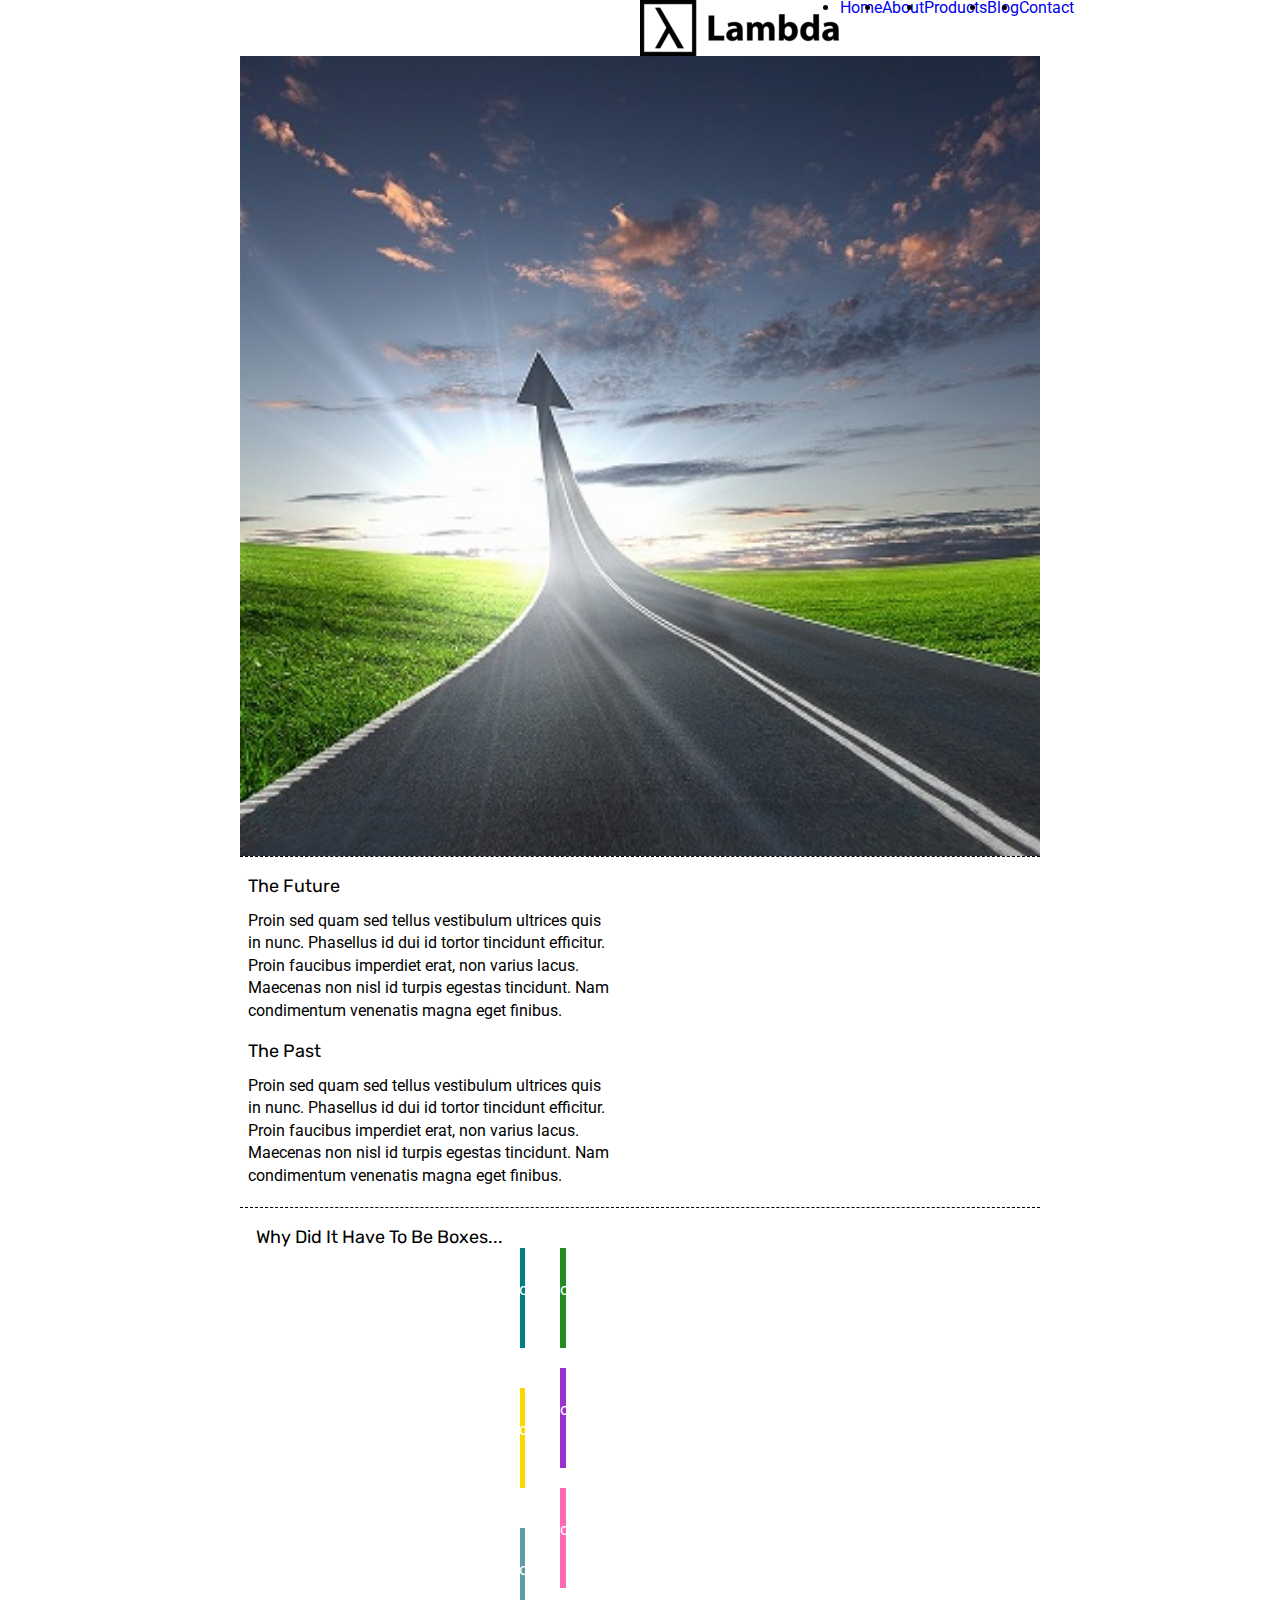
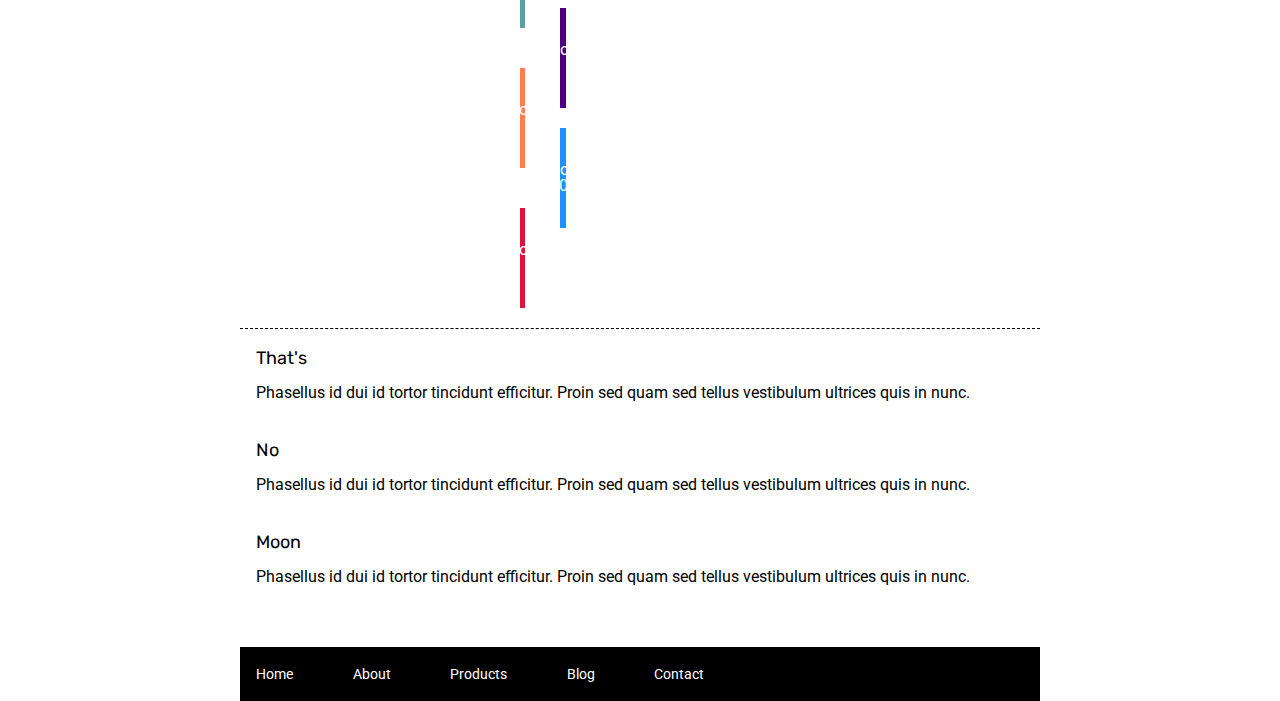
==== index.html @ 9f0ff633 "adding" ====
<!doctype html>

<html lang="en">
<head>
  <meta charset="utf-8">
  <meta name="viewport" content="width=device-width, initial-scale=1.0">
  <title>Sprint Challenge - Home</title>
  <link rel="stylesheet" media="screen and (max-width: 500px)" href="smallscreen.css">
  <link rel="stylesheet" media="screen and (max-width: 800px)" href="widescreen.css">

  <link href="https://fonts.googleapis.com/css?family=Roboto|Rubik" rel="stylesheet">
  <link rel="stylesheet" href="style/index.css">

</head>

<body>

    <nav>
        <div class="top-nav">
          
        <img src="pics/lambda-logo.jpg"> 
           
          <li> <a href="index.html">Home</a> </li>
          <li> <a href="About.html">About</a> </li>
          <li> <a href="Products.html">Products</a> </li>
          <li> <a href="Blog.html">Blog</a> </li>
          <li> <a href="Contact.html">Contact</a> </li> 
        </div>
       </nav>
       
        </header>
       
           <div class="container">
          
               <div class="top-content">
                   <img src= "./pics/Future.jpg" alt="future" width= 100% >
               </div>
       

    <div class="container">
   
        <section class="top-content">
            <div class="text-container">
                <h2>The Future</h2>
                <p>Proin sed quam sed tellus vestibulum ultrices quis in nunc. Phasellus id dui id tortor tincidunt efficitur. Proin faucibus imperdiet erat, non varius lacus. Maecenas non nisl id turpis egestas tincidunt. Nam condimentum venenatis magna eget finibus.</p>
            </div>
            <div class="text-container">
                <h2>The Past</h2>
                <p>Proin sed quam sed tellus vestibulum ultrices quis in nunc. Phasellus id dui id tortor tincidunt efficitur. Proin faucibus imperdiet erat, non varius lacus. Maecenas non nisl id turpis egestas tincidunt. Nam condimentum venenatis magna eget finibus.</p>
            </div>
        </section>
        
        <section class="middle-content">
        
            <h2>Why Did It Have To Be Boxes...</h2>
            
            <div class="boxes">
                <div class="box1">Box 1</div>
                <div class="box2">Box 2</div>
                <div class="box3">Box 3</div>
                <div class="box4">Box 4</div>
                <div class="box5">Box 5</div>
            </div>
            <div class ="boxes2">
                <div class="box6">Box 6</div>
                <div class="box7">Box 7</div>
                <div class="box8">Box 8</div>
                <div class="box9">Box 9</div>
                <div class="box10">Box 10</div>
            </div>
            
        
        </section>

        <section class="bottom-content">

            <div class="text-container">
                <h2>That's</h2>
                <p>Phasellus id dui id tortor tincidunt efficitur. Proin sed quam sed tellus vestibulum ultrices quis in nunc.</p>
            </div>
            <div class="text-container">
                <h2>No</h2>
                <p>Phasellus id dui id tortor tincidunt efficitur. Proin sed quam sed tellus vestibulum ultrices quis in nunc.</p>
            </div>
            <div class="text-container">
                <h2>Moon</h2>
                <p>Phasellus id dui id tortor tincidunt efficitur. Proin sed quam sed tellus vestibulum ultrices quis in nunc.</p>
            </div>

        </section>
        
        <footer>
            <nav>
                <a href="#">Home</a>
                <a href="#">About</a>
                <a href="#">Products</a>
                <a href="#">Blog</a>
                <a href="#">Contact</a>
            </nav>
        </footer>
    </div><!-- container -->        
</body>
</html>
---- style/index.css ----
/* http://meyerweb.com/eric/tools/css/reset/ 
   v2.0 | 20110126
   License: none (public domain)
*/

html, body, div, span, applet, object, iframe,
h1, h2, h3, h4, h5, h6, p, blockquote, pre,
a, abbr, acronym, address, big, cite, code,
del, dfn, em, img, ins, kbd, q, s, samp,
small, strike, strong, sub, sup, tt, var,
b, u, i, center,
dl, dt, dd, ol, ul, li,
fieldset, form, label, legend,
table, caption, tbody, tfoot, thead, tr, th, td,
article, aside, canvas, details, embed, 
figure, figcaption, footer, header, hgroup, 
menu, nav, output, ruby, section, summary,
time, mark, audio, video {
	margin: 0;
	padding: 0;
	border: 0;
	font-size: 100%;
	font: inherit;
	vertical-align: baseline;
}
/* HTML5 display-role reset for older browsers */
article, aside, details, figcaption, figure, 
footer, header, hgroup, menu, nav, section {
	display: block;
}
.top-nav{
    display: flex;
    flex-direction: row;
}
li a{
    text-decoration: none;
    align-content: center;
    width: 70%;

}
body {
	line-height: 1;
}
ol, ul {
	list-style: none;
}
blockquote, q {
	quotes: none;
}
blockquote:before, blockquote:after,
q:before, q:after {
	content: '';
	content: none;
}
table {
	border-collapse: collapse;
	border-spacing: 0;
}

* {
    box-sizing: border-box;
}

html, body {
    height: 100%;
    font-family: 'Roboto', sans-serif;
}

h1, h2, h3, h4, h5 {
    font-size: 18px;
    margin-bottom: 15px;
    font-family: 'Rubik', sans-serif;
}

p {
    line-height: 1.4;
}

.container {
    width: 800px;
    margin: 0 auto;
}

.top-content {
    display: flex;
    flex-wrap: wrap;
    justify-content: space-evenly;
    margin-bottom: 20px;
    border-bottom: 1px dashed black;
}

.top-content .text-container {
    width: 48%;
    padding: 0 1%;
    padding-bottom: 20px;  
}

.middle-content {
    margin-bottom: 20px;
    border-bottom: 1px dashed black;
}

.middle-content h2 {
    padding: 0 2%;
    margin-bottom: 0;
}

.middle-content .boxes {
    display: flex;
    flex-wrap: wrap;
    justify-content: space-evenly;
}

.middle-content .boxes  .box {
    width: 12.5%;
    height: 100px;
    background: black;
    margin: 20px 2.5%;
    color: white;
    display: flex;
    align-items: center;
    justify-content: center;
}
.box1{
    background-color: teal;
    width: 12.5%;
    height: 100px;
    color: white;
    display: flex;
    align-items: center;
    justify-content: center;
    margin: 20px 2.5%;    
}
.box2{
    margin: 20px 2.5%;
    background-color:gold;
    width: 12.5%;
    height: 100px;
    color: white;
    display: flex;
    align-items: center;
    justify-content: center;    
}
.box3{
    margin: 20px 2.5%;
    background-color: cadetblue;
    width: 12.5%;
    height: 100px;
    color: white;
    display: flex;
    align-items: center;
    justify-content: center;    
}
.box4{
    background-color:coral;
    width: 12.5%;
    height: 100px;
    color: white;
    display: flex;
    align-items: center;
    justify-content: center; 
    margin: 20px 2.5%;   
}
.box5{
    background-color: crimson;
    width: 12.5%;
    height: 100px;
    color: white;
    display: flex;
    align-items: center;
    justify-content: center; 
    margin: 20px 2.5%;   
}
.box6{
    background-color: forestgreen;
    width: 12.5%;
    height: 100px;
    color: white;
    display: flex;
    align-items: center;
    justify-content: center; 
    margin: 20px 2.5%;   
}
.box7{
    background-color: darkorchid;
    width: 12.5%;
    height: 100px;
    color: white;
    display: flex;
    align-items: center;
    justify-content: center; 
    margin: 20px 2.5%;   
}
.box8{
    background-color: hotpink;
    width: 12.5%;
    height: 100px;
    color: white;
    display: flex;
    align-items: center;
    justify-content: center;  
    margin: 20px 2.5%;  
}
.box9{
    background-color: indigo;
    width: 12.5%;
    height: 100px;
    color: white;
    display: flex;
    align-items: center;
    justify-content: center; 
    margin: 20px 2.5%;   
}
.box10{
    background-color: dodgerblue;
    width: 12.5%;
    height: 100px;
    color: white;
    display: flex;
    align-items: center;
    justify-content: center; 
    margin: 20px 2.5%;   
}

.bottom-content {
    display: flex;
    margin: 0 2% 20px;
    justify-content: space-around;
}

.bottom-content .text-container {
    padding-right: 4%;
}

.bottom-content .text-container:last-child {
    padding-right: 0;
}

footer {
    width: 100%;
    background: black;
}

footer nav {
    width: 60%;
    display: flex;
    justify-content: space-between;
    align-items: center;
    padding: 20px 2%;
    font-size: 14px;
}

footer nav a {
    color: white;
    text-decoration: none;
}
@media  (min-width: 500px) {
    .top-nav {
        display: flex;
        flex-direction: column;
        justify-content: justify;
        width: 50%;
        margin-left: 50%;
    }
    .top-content , .top-nav , .boxes , .bottom-content {
        display: flex;
        flex-direction: column;
        justify-content: justify;   
    }
    .bottom-content p{
        text-align: justify;
        margin-bottom: 5%;
        word-wrap: normal;
    }
}

@media (min-width: 800px ){
.middle-content {
display: flex;
flex-direction: row;
justify-content: justify;
width: 100%;
 }
 .top-nav {
     display: flex;
     flex-direction: row;
     margin-right: 25%;
 } 
}
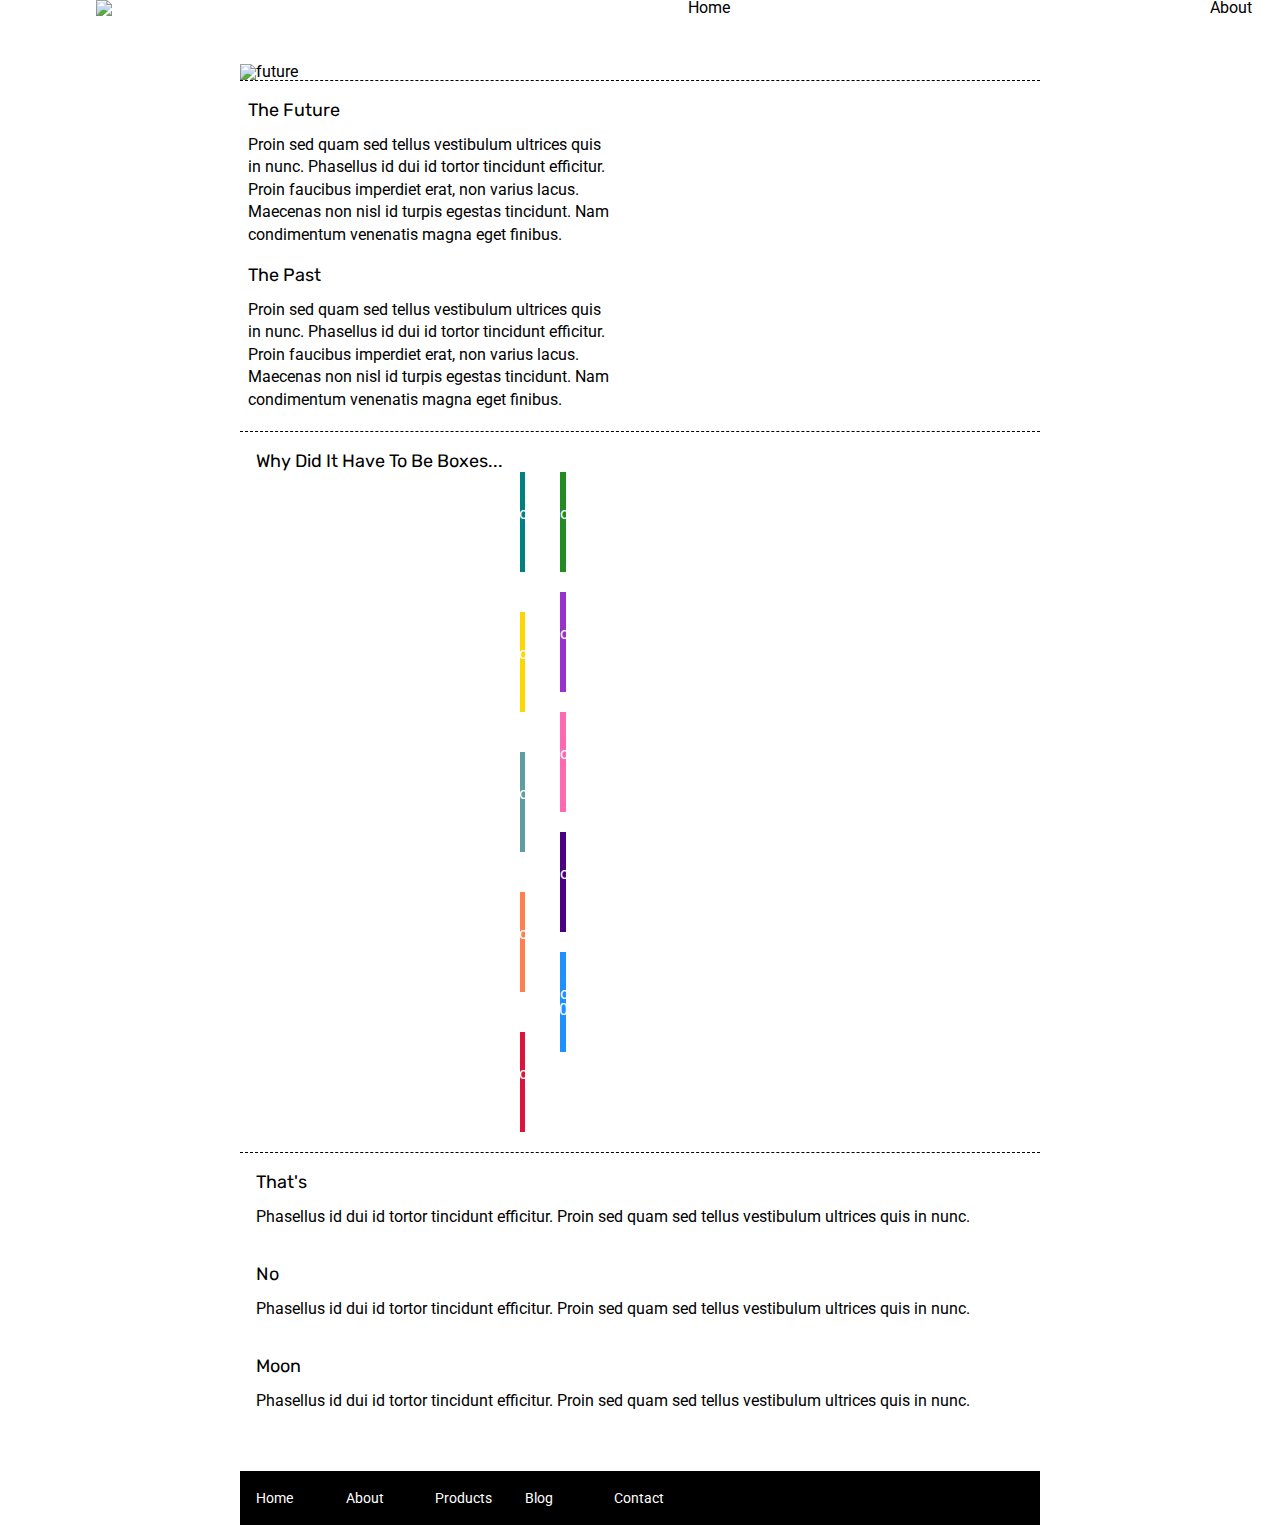
==== commit b8194273: "adding" ====
--- a/index.html
+++ b/index.html
@@ -5,9 +5,6 @@
   <meta charset="utf-8">
   <meta name="viewport" content="width=device-width, initial-scale=1.0">
   <title>Sprint Challenge - Home</title>
-  <link rel="stylesheet" media="screen and (max-width: 500px)" href="smallscreen.css">
-  <link rel="stylesheet" media="screen and (max-width: 800px)" href="widescreen.css">
-
   <link href="https://fonts.googleapis.com/css?family=Roboto|Rubik" rel="stylesheet">
   <link rel="stylesheet" href="style/index.css">
 
@@ -18,13 +15,13 @@
     <nav>
         <div class="top-nav">
           
-        <img src="pics/lambda-logo.jpg"> 
+        <img src="assets/lambda-black.png"> 
            
-          <li> <a href="index.html">Home</a> </li>
-          <li> <a href="About.html">About</a> </li>
-          <li> <a href="Products.html">Products</a> </li>
-          <li> <a href="Blog.html">Blog</a> </li>
-          <li> <a href="Contact.html">Contact</a> </li> 
+           <a href="index.html">Home</a> 
+          <a href="About.html">About</a> 
+         <a href="Products.html">Products</a> 
+          <a href="Blog.html">Blog</a> 
+           <a href="Contact.html">Contact</a> 
         </div>
        </nav>
        
@@ -33,7 +30,7 @@
            <div class="container">
           
                <div class="top-content">
-                   <img src= "./pics/Future.jpg" alt="future" width= 100% >
+                   <img src= "./assets/jumbo.jpg" alt="future" width= 100% >
                </div>
        
 
--- a/style/index.css
+++ b/style/index.css
@@ -32,7 +32,8 @@
     display: flex;
     flex-direction: row;
 }
-li a{
+
+nav a{
     text-decoration: none;
     align-content: center;
     width: 70%;
@@ -255,13 +256,21 @@
     text-decoration: none;
 }
 @media  (min-width: 500px) {
-    .top-nav {
+    .top-nav a{
         display: flex;
         flex-direction: column;
         justify-content: justify;
         width: 50%;
         margin-left: 50%;
+        margin-bottom: 5%;
+        color: black;
     }
+     .top-nav img{
+        margin-left: 10%;
+        margin-right: 10%;
+        margin-bottom: 5%;
+        }
+
     .top-content , .top-nav , .boxes , .bottom-content {
         display: flex;
         flex-direction: column;
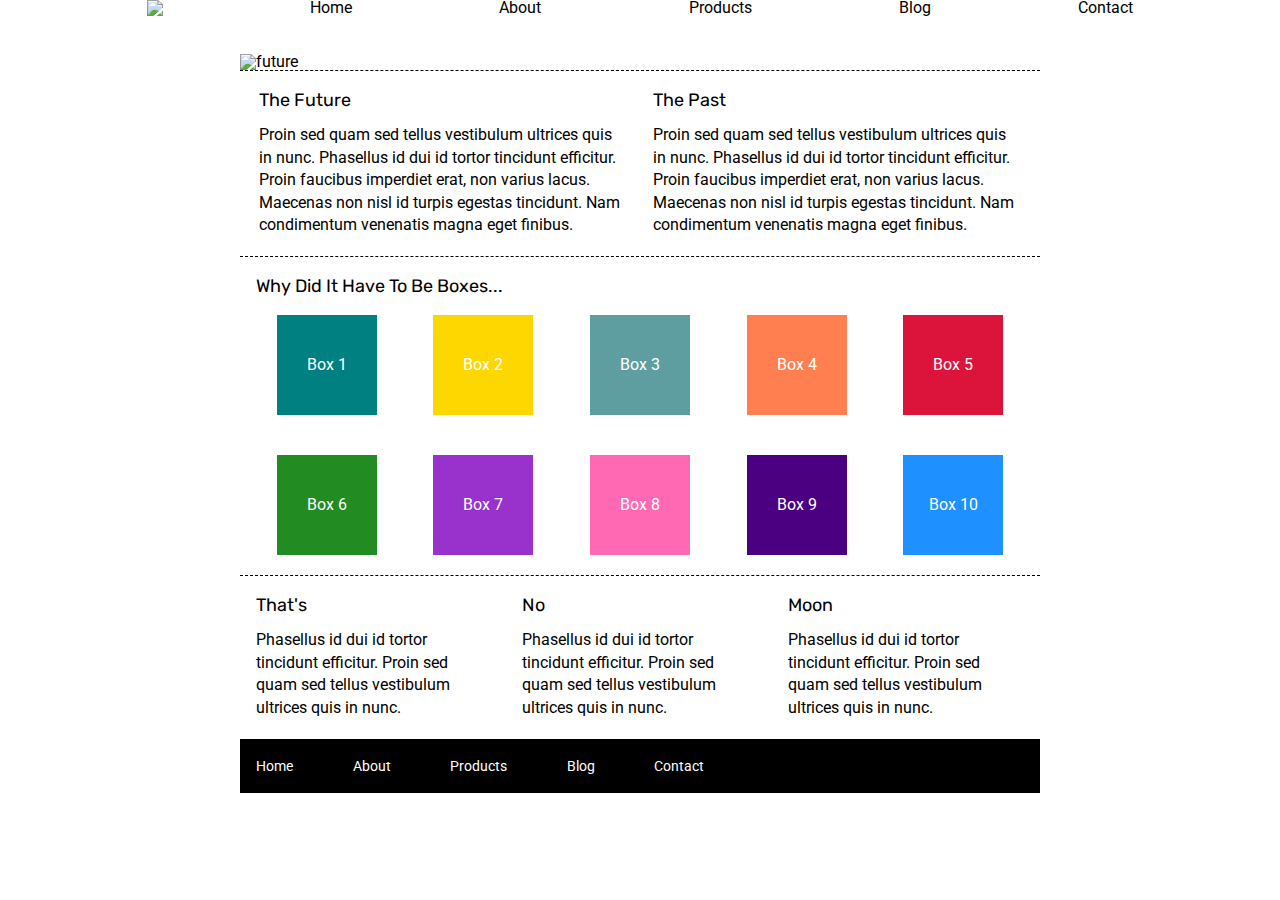
==== commit 642ef2c2: "tieirra-singleton" ====
--- a/index.html
+++ b/index.html
@@ -30,7 +30,7 @@
            <div class="container">
           
                <div class="top-content">
-                   <img src= "./assets/jumbo.jpg" alt="future" width= 100% >
+                   <img src= "./assets/jumbo.jpg" alt="future" width= 500% >
                </div>
        
 
--- a/style/index.css
+++ b/style/index.css
@@ -28,17 +28,23 @@
 footer, header, hgroup, menu, nav, section {
 	display: block;
 }
-.top-nav{
+ .top-nav {
     display: flex;
     flex-direction: row;
-}
-
-nav a{
+    justify-content: space-evenly;
+    margin-bottom: 3%;
+}
+ nav a {
+    display:flex;
+    flex-direction: row;
     text-decoration: none;
-    align-content: center;
-    width: 70%;
-
-}
+    justify-content: space-evenly;
+    color: black;
+}
+.top-content img{
+    width: 100%;
+}
+
 body {
 	line-height: 1;
 }
@@ -106,7 +112,7 @@
     margin-bottom: 0;
 }
 
-.middle-content .boxes {
+ .boxes2 , .boxes{
     display: flex;
     flex-wrap: wrap;
     justify-content: space-evenly;
@@ -119,8 +125,8 @@
     margin: 20px 2.5%;
     color: white;
     display: flex;
-    align-items: center;
-    justify-content: center;
+    flex-direction: row-reverse;
+
 }
 .box1{
     background-color: teal;
@@ -255,15 +261,21 @@
     color: white;
     text-decoration: none;
 }
-@media  (min-width: 500px) {
+
+@media  (max-width: 500px) {
     .top-nav a{
         display: flex;
         flex-direction: column;
         justify-content: justify;
-        width: 50%;
         margin-left: 50%;
-        margin-bottom: 5%;
+        width: 100%;
         color: black;
+        font-size: 1.2rem;
+    }
+     .top-nav{
+     margin-left: 50%;
+     margin-bottom: 10%;
+
     }
      .top-nav img{
         margin-left: 10%;
@@ -283,16 +295,16 @@
     }
 }
 
-@media (min-width: 800px ){
+@media (max-width: 800px) { 
 .middle-content {
 display: flex;
 flex-direction: row;
 justify-content: justify;
 width: 100%;
+background-color: cornflowerblue;
  }
- .top-nav {
-     display: flex;
-     flex-direction: row;
-     margin-right: 25%;
- } 
+ .container {
+    display: flex;
+    flex-direction: column;
+ }
 }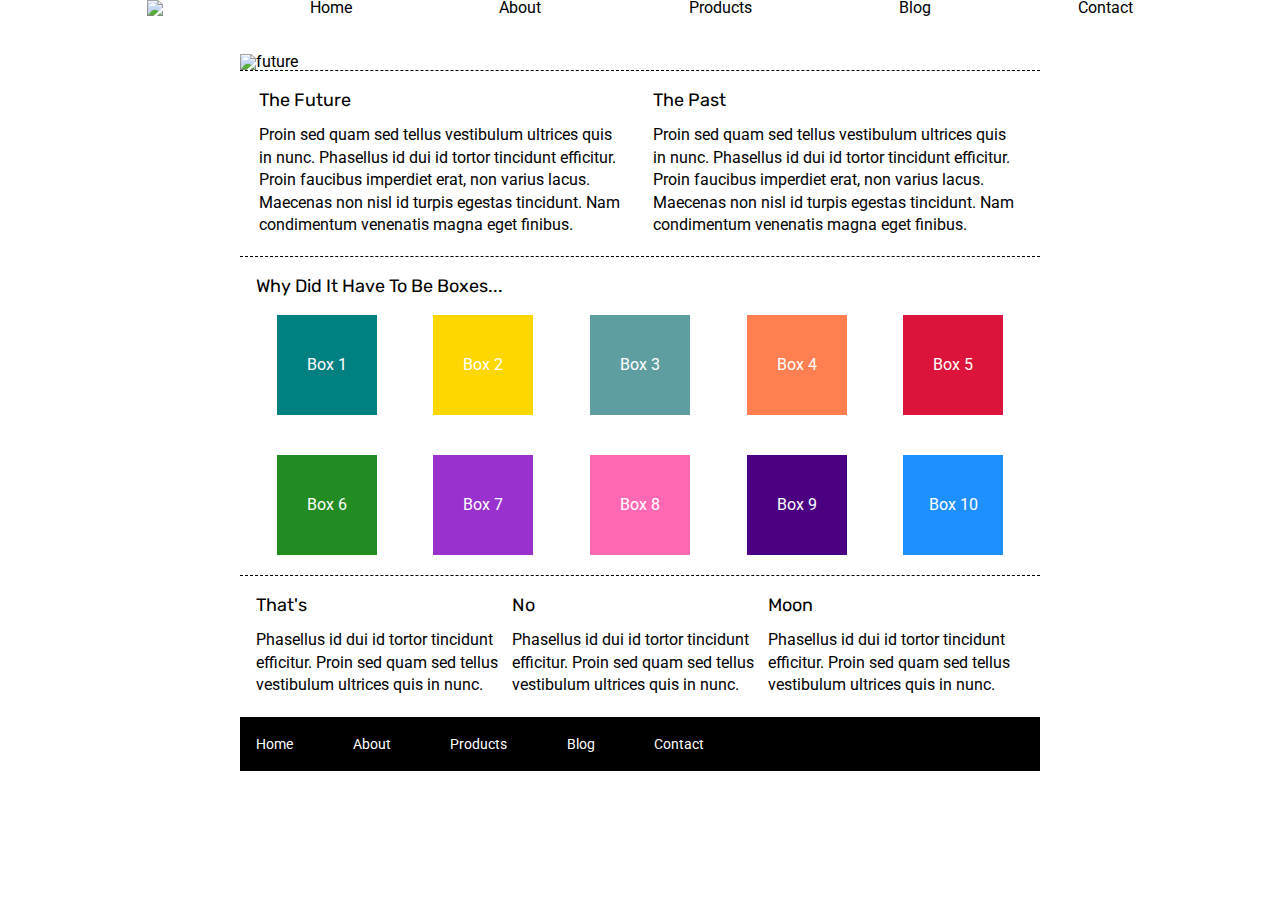
==== commit 95d176fb: "tieirra-singleton" ====
--- a/index.html
+++ b/index.html
@@ -3,7 +3,7 @@
 <html lang="en">
 <head>
   <meta charset="utf-8">
-  <meta name="viewport" content="width=device-width, initial-scale=1.0">
+  <meta name= "viewport" content="width=device-width, initial-scale=1.0">
   <title>Sprint Challenge - Home</title>
   <link href="https://fonts.googleapis.com/css?family=Roboto|Rubik" rel="stylesheet">
   <link rel="stylesheet" href="style/index.css">
@@ -11,7 +11,7 @@
 </head>
 
 <body>
-
+<header>
     <nav>
         <div class="top-nav">
           
@@ -24,8 +24,7 @@
            <a href="Contact.html">Contact</a> 
         </div>
        </nav>
-       
-        </header>
+</header>
        
            <div class="container">
           
@@ -57,8 +56,6 @@
                 <div class="box3">Box 3</div>
                 <div class="box4">Box 4</div>
                 <div class="box5">Box 5</div>
-            </div>
-            <div class ="boxes2">
                 <div class="box6">Box 6</div>
                 <div class="box7">Box 7</div>
                 <div class="box8">Box 8</div>
@@ -71,15 +68,15 @@
 
         <section class="bottom-content">
 
-            <div class="text-container">
+            <div class="text-container1">
                 <h2>That's</h2>
                 <p>Phasellus id dui id tortor tincidunt efficitur. Proin sed quam sed tellus vestibulum ultrices quis in nunc.</p>
             </div>
-            <div class="text-container">
+            <div class="text-container2">
                 <h2>No</h2>
                 <p>Phasellus id dui id tortor tincidunt efficitur. Proin sed quam sed tellus vestibulum ultrices quis in nunc.</p>
             </div>
-            <div class="text-container">
+            <div class="text-container3">
                 <h2>Moon</h2>
                 <p>Phasellus id dui id tortor tincidunt efficitur. Proin sed quam sed tellus vestibulum ultrices quis in nunc.</p>
             </div>
--- a/style/index.css
+++ b/style/index.css
@@ -228,41 +228,7 @@
     justify-content: center; 
     margin: 20px 2.5%;   
 }
-
-.bottom-content {
-    display: flex;
-    margin: 0 2% 20px;
-    justify-content: space-around;
-}
-
-.bottom-content .text-container {
-    padding-right: 4%;
-}
-
-.bottom-content .text-container:last-child {
-    padding-right: 0;
-}
-
-footer {
-    width: 100%;
-    background: black;
-}
-
-footer nav {
-    width: 60%;
-    display: flex;
-    justify-content: space-between;
-    align-items: center;
-    padding: 20px 2%;
-    font-size: 14px;
-}
-
-footer nav a {
-    color: white;
-    text-decoration: none;
-}
-
-@media  (max-width: 500px) {
+ @media(max-width: 500px){
     .top-nav a{
         display: flex;
         flex-direction: column;
@@ -295,16 +261,92 @@
     }
 }
 
-@media (max-width: 800px) { 
-.middle-content {
+.bottom-content {
+    display: flex;
+    margin: 0 2% 20px;
+    justify-content: space-around;
+}
+
+.bottom-content .text-container {
+    padding-right: 4%;
+}
+
+.bottom-content .text-container:last-child {
+    padding-right: 0;
+}
+
+footer {
+    width: 100%;
+    background: black;
+}
+
+footer nav {
+    width: 60%;
+    display: flex;
+    justify-content: space-between;
+    align-items: center;
+    padding: 20px 2%;
+    font-size: 14px;
+}
+
+footer nav a {
+    color: white;
+    text-decoration: none;
+}
+
+@media(max-width: 800px){ 
+
+ .middle-content div{
 display: flex;
 flex-direction: row;
-justify-content: justify;
-width: 100%;
-background-color: cornflowerblue;
+justify-content: center;
+margin-left: 5%;
+width: 40%;
  }
- .container {
-    display: flex;
-    flex-direction: column;
+ .bottom-content {
+     display: flex;
+     flex-direction: row;
+     width: 70%;
  }
-}+ .bottom-content  {
+     display: flex;
+     flex-direction: row;
+     justify-content: space-between;
+     width: 50%;
+     margin-left: 20%;
+     background-color: chartreuse;
+ }
+
+}
+@media(max-width: 500px){
+    .top-nav a{
+        display: flex;
+        flex-direction: column;
+        justify-content: justify;
+        margin-left: 50%;
+        width: 100%;
+        color: black;
+        font-size: 1.2rem;
+    }
+     .top-nav{
+     margin-left: 50%;
+     margin-bottom: 10%;
+
+    }
+     .top-nav img{
+        margin-left: 10%;
+        margin-right: 10%;
+        margin-bottom: 5%;
+        }
+
+    .top-content , .top-nav , .boxes , .bottom-content {
+        display: flex;
+        flex-direction: column;
+        justify-content: justify;   
+    }
+    .bottom-content p{
+        text-align: justify;
+        margin-bottom: 5%;
+        word-wrap: normal;
+    }
+}
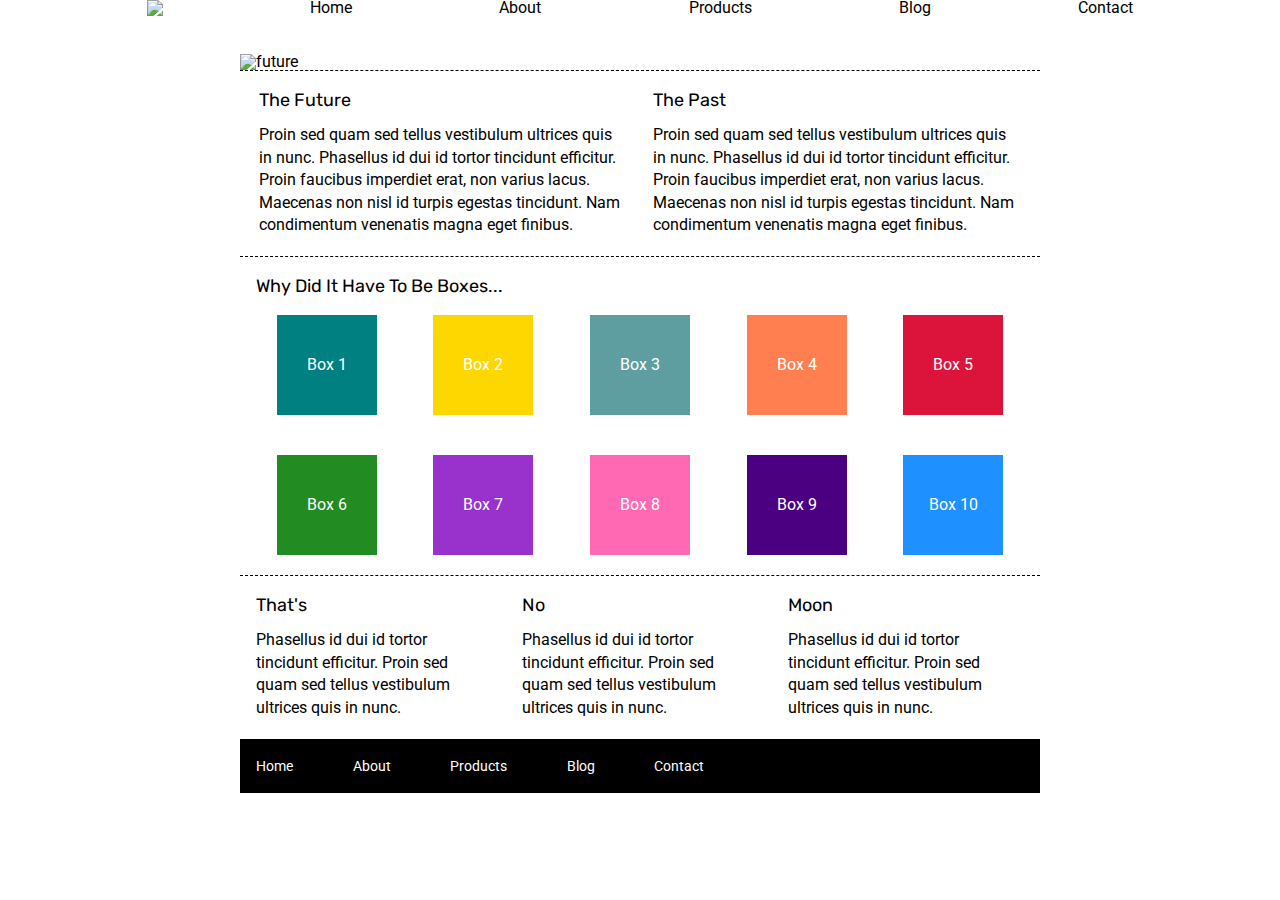
==== commit e05b27fc: "adding" ====
--- a/index.html
+++ b/index.html
@@ -68,15 +68,15 @@
 
         <section class="bottom-content">
 
-            <div class="text-container1">
+            <div class="text-container">
                 <h2>That's</h2>
                 <p>Phasellus id dui id tortor tincidunt efficitur. Proin sed quam sed tellus vestibulum ultrices quis in nunc.</p>
             </div>
-            <div class="text-container2">
+            <div class="text-container">
                 <h2>No</h2>
                 <p>Phasellus id dui id tortor tincidunt efficitur. Proin sed quam sed tellus vestibulum ultrices quis in nunc.</p>
             </div>
-            <div class="text-container3">
+            <div class="text-container">
                 <h2>Moon</h2>
                 <p>Phasellus id dui id tortor tincidunt efficitur. Proin sed quam sed tellus vestibulum ultrices quis in nunc.</p>
             </div>
--- a/style/index.css
+++ b/style/index.css
@@ -312,12 +312,14 @@
      display: flex;
      flex-direction: row;
      justify-content: space-between;
-     width: 50%;
+     align-items: flex-start;
+     width: 70%;
      margin-left: 20%;
      background-color: chartreuse;
  }
 
 }
+
 @media(max-width: 500px){
     .top-nav a{
         display: flex;
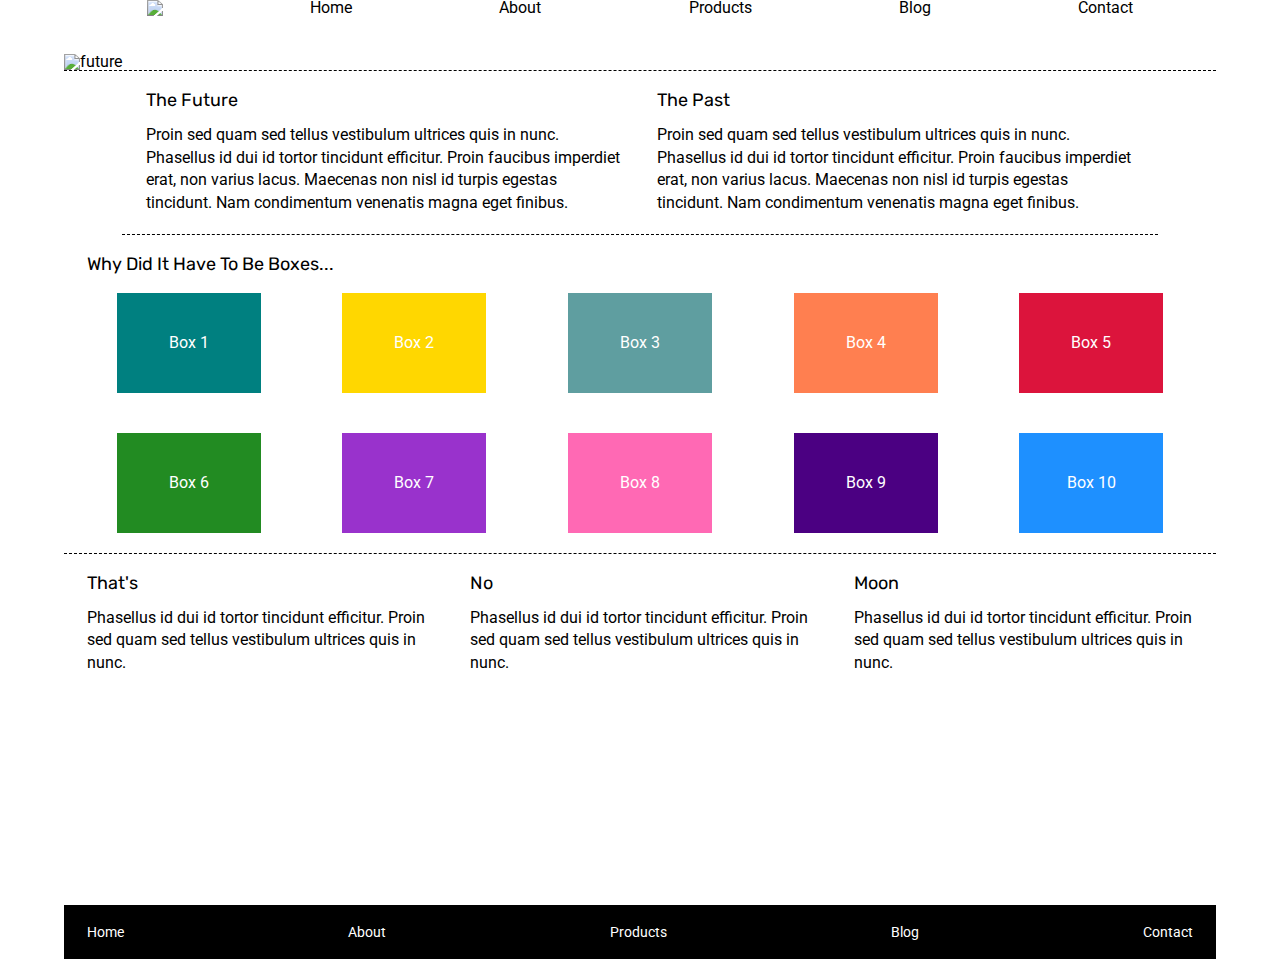
==== commit ae046a1e: "adding" ====
--- a/index.html
+++ b/index.html
@@ -29,7 +29,7 @@
            <div class="container">
           
                <div class="top-content">
-                   <img src= "./assets/jumbo.jpg" alt="future" width= 500% >
+                   <img src= "./assets/jumbo.jpg" alt="future" >
                </div>
        
 
@@ -45,6 +45,7 @@
                 <p>Proin sed quam sed tellus vestibulum ultrices quis in nunc. Phasellus id dui id tortor tincidunt efficitur. Proin faucibus imperdiet erat, non varius lacus. Maecenas non nisl id turpis egestas tincidunt. Nam condimentum venenatis magna eget finibus.</p>
             </div>
         </section>
+       </div>
         
         <section class="middle-content">
         
@@ -66,7 +67,7 @@
         
         </section>
 
-        <section class="bottom-content">
+        <div class="bottom-content">
 
             <div class="text-container">
                 <h2>That's</h2>
@@ -81,7 +82,7 @@
                 <p>Phasellus id dui id tortor tincidunt efficitur. Proin sed quam sed tellus vestibulum ultrices quis in nunc.</p>
             </div>
 
-        </section>
+        </div>
         
         <footer>
             <nav>
--- a/style/index.css
+++ b/style/index.css
@@ -82,9 +82,11 @@
 p {
     line-height: 1.4;
 }
-
+body {
+    overflow: hidden; 
+  }
 .container {
-    width: 800px;
+    width: 90%;
     margin: 0 auto;
 }
 
@@ -263,7 +265,7 @@
 
 .bottom-content {
     display: flex;
-    margin: 0 2% 20px;
+    margin: 0 2% 20%;
     justify-content: space-around;
 }
 
@@ -281,7 +283,7 @@
 }
 
 footer nav {
-    width: 60%;
+    width: 100%;
     display: flex;
     justify-content: space-between;
     align-items: center;
@@ -299,56 +301,79 @@
  .middle-content div{
 display: flex;
 flex-direction: row;
-justify-content: center;
+align-content:  center;
 margin-left: 5%;
 width: 40%;
  }
- .bottom-content {
-     display: flex;
-     flex-direction: row;
-     width: 70%;
+ .container .top-content {
+     display:flex;
+     flex-direction: column;
+    width:100%;  
  }
- .bottom-content  {
-     display: flex;
-     flex-direction: row;
-     justify-content: space-between;
-     align-items: flex-start;
-     width: 70%;
-     margin-left: 20%;
-     background-color: chartreuse;
+ .container .top-content div {
+     word-wrap: none;
+     width: 100%;
  }
-
-}
-
-@media(max-width: 500px){
-    .top-nav a{
+.middle-content .boxes {
+    display: flex;
+    align-items: right;
+    margin-left: 20%;
+}
+  .bottom-content{
+    display:flex;
+    flex-wrap: wrap;
+    word-wrap: none;  
+ }
+
+.bottom-content div{
+    width: 50%;
+}
+
+}
+
+
+@media screen and (max-width: 500px) { 
+     header .top-nav {
         display: flex;
         flex-direction: column;
         justify-content: justify;
-        margin-left: 50%;
-        width: 100%;
-        color: black;
-        font-size: 1.2rem;
-    }
+    }
+    .middle-content div{
+        display: flex;
+        flex-direction: column;
+        align-items: center;
+       margin-left: 20%;
+
+    }
+    h2{
+        margin-left: 35%;
+    }
+
      .top-nav{
      margin-left: 50%;
      margin-bottom: 10%;
 
     }
-     .top-nav img{
-        margin-left: 10%;
-        margin-right: 10%;
-        margin-bottom: 5%;
-        }
-
-    .top-content , .top-nav , .boxes , .bottom-content {
-        display: flex;
-        flex-direction: column;
-        justify-content: justify;   
-    }
-    .bottom-content p{
-        text-align: justify;
-        margin-bottom: 5%;
-        word-wrap: normal;
-    }
-}
+    
+    .top-content , .top-nav , .boxes , .bottom-content{ 
+        display: flex;
+        flex-direction: column;
+        justify-content: justify; 
+        width: 50%;
+        align-items: center;  
+    }
+    .bottom-content div{
+        display: flex;
+        flex-direction: column;
+        align-content: center;
+        word-wrap: wrap;
+        max-width: 60%;
+        margin-left: 50%;
+    }
+    
+    footer nav{
+        display: flex;
+        flex-direction: column;
+        height: 20%;
+    }
+}
